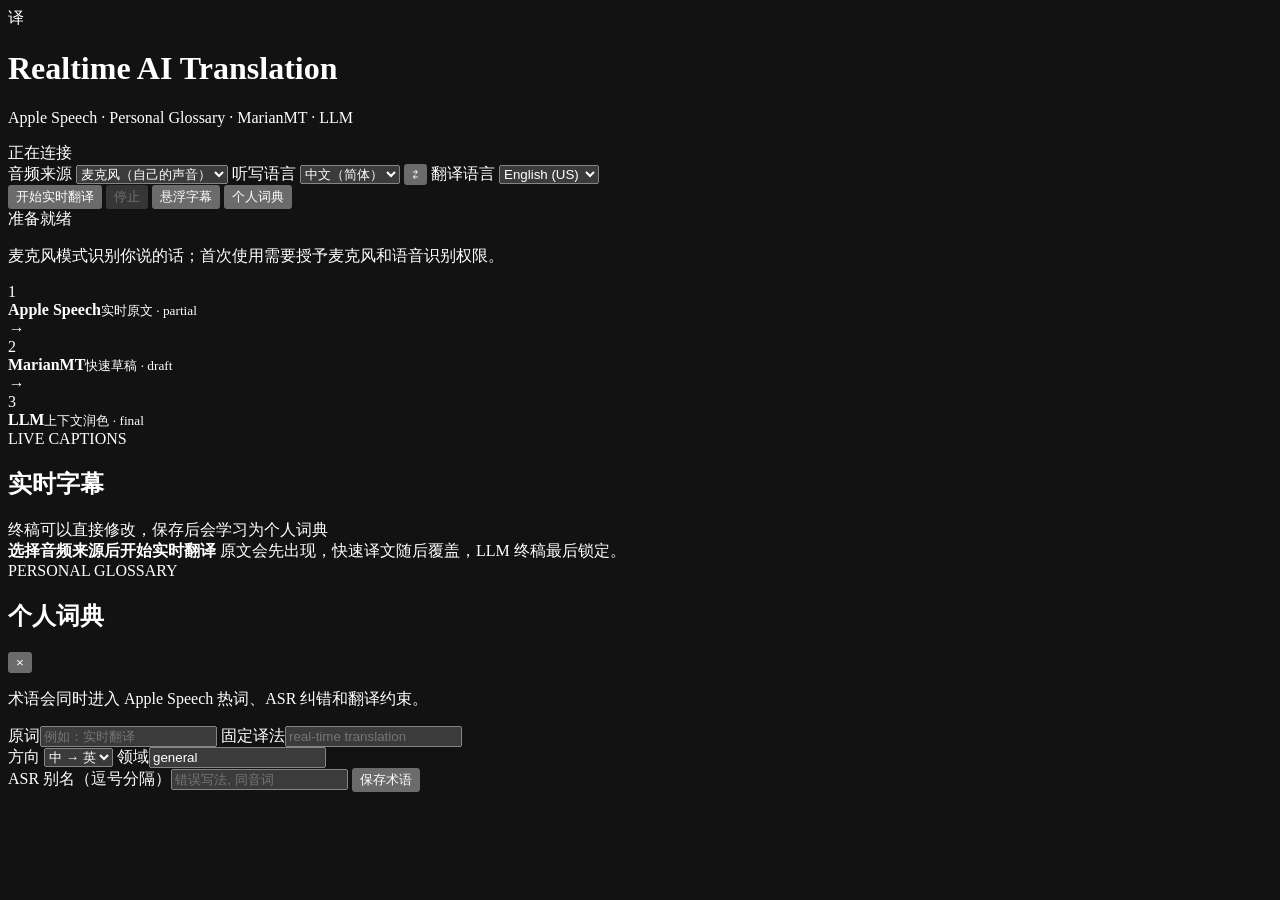
==== src/static/index.html @ 3e8f3168 "feat: add macOS floating caption overlay" ====
<!doctype html>
<html lang="zh-CN">
  <head>
    <meta charset="utf-8" />
    <meta name="viewport" content="width=device-width, initial-scale=1" />
    <meta name="color-scheme" content="dark" />
    <title>Realtime AI Translation</title>
    <link rel="stylesheet" href="/styles.css" />
  </head>
  <body>
    <div class="shell">
      <header class="topbar">
        <div class="brand">
          <span class="brand-mark" aria-hidden="true">译</span>
          <div>
            <h1>Realtime AI Translation</h1>
            <p>Apple Speech · Personal Glossary · MarianMT · LLM</p>
          </div>
        </div>
        <div class="connection">
          <span class="status-dot" id="connection-dot"></span>
          <span id="connection-label">正在连接</span>
        </div>
      </header>

      <main>
        <section class="control-card">
          <div class="direction">
            <label>
              <span>音频来源</span>
              <select id="audio-source">
                <option value="microphone">麦克风（自己的声音）</option>
                <option value="system_audio">系统音频（通话对方）</option>
              </select>
            </label>
            <label>
              <span>听写语言</span>
              <select id="source-language">
                <option value="zh-CN">中文（简体）</option>
                <option value="en-US">English (US)</option>
              </select>
            </label>
            <button class="swap-button" id="swap" type="button" aria-label="交换语言">⇄</button>
            <label>
              <span>翻译语言</span>
              <select id="target-language">
                <option value="en-US">English (US)</option>
                <option value="zh-CN">中文（简体）</option>
              </select>
            </label>
          </div>
          <div class="actions">
            <button class="primary" id="start" type="button">
              <span class="mic" aria-hidden="true"></span>
              开始实时翻译
            </button>
            <button class="secondary danger" id="stop" type="button" disabled>停止</button>
            <button class="secondary" id="overlay-open" type="button">悬浮字幕</button>
            <button class="secondary" id="dictionary-toggle" type="button">个人词典</button>
            <div class="session-status" id="session-status">准备就绪</div>
          </div>
          <p class="audio-source-hint" id="audio-source-hint">
            麦克风模式识别你说的话；首次使用需要授予麦克风和语音识别权限。
          </p>
        </section>

        <section class="pipeline" aria-label="处理流程">
          <div data-health="speech">
            <span class="pipeline-index">1</span>
            <div><strong>Apple Speech</strong><small>实时原文 · partial</small></div>
          </div>
          <i>→</i>
          <div data-health="model">
            <span class="pipeline-index">2</span>
            <div><strong>MarianMT</strong><small>快速草稿 · draft</small></div>
          </div>
          <i>→</i>
          <div data-health="llm">
            <span class="pipeline-index">3</span>
            <div><strong>LLM</strong><small>上下文润色 · final</small></div>
          </div>
        </section>

        <section class="caption-stage">
          <div class="section-heading">
            <div>
              <span class="eyebrow">LIVE CAPTIONS</span>
              <h2>实时字幕</h2>
            </div>
            <span class="hint">终稿可以直接修改，保存后会学习为个人词典</span>
          </div>
          <div class="empty-state" id="empty-state">
            <div class="wave" aria-hidden="true"><i></i><i></i><i></i><i></i><i></i></div>
            <strong>选择音频来源后开始实时翻译</strong>
            <span>原文会先出现，快速译文随后覆盖，LLM 终稿最后锁定。</span>
          </div>
          <div class="captions" id="captions" aria-live="polite"></div>
        </section>
      </main>
    </div>

    <aside class="dictionary-panel" id="dictionary-panel" aria-hidden="true">
      <div class="panel-header">
        <div><span class="eyebrow">PERSONAL GLOSSARY</span><h2>个人词典</h2></div>
        <button class="icon-button" id="dictionary-close" type="button" aria-label="关闭">×</button>
      </div>
      <p class="panel-intro">术语会同时进入 Apple Speech 热词、ASR 纠错和翻译约束。</p>
      <form id="dictionary-form">
        <div class="form-row">
          <label><span>原词</span><input name="source" required placeholder="例如：实时翻译" /></label>
          <label><span>固定译法</span><input name="target" required placeholder="real-time translation" /></label>
        </div>
        <div class="form-row compact">
          <label>
            <span>方向</span>
            <select name="direction">
              <option value="zh-en">中 → 英</option>
              <option value="en-zh">英 → 中</option>
            </select>
          </label>
          <label><span>领域</span><input name="domain" value="general" /></label>
        </div>
        <label><span>ASR 别名（逗号分隔）</span><input name="aliases" placeholder="错误写法, 同音词" /></label>
        <button class="primary small" type="submit">保存术语</button>
      </form>
      <div class="dictionary-list" id="dictionary-list"></div>
    </aside>
    <div class="backdrop" id="backdrop"></div>
    <div class="toast" id="toast" role="status"></div>
    <script src="/app.js"></script>
  </body>
</html>
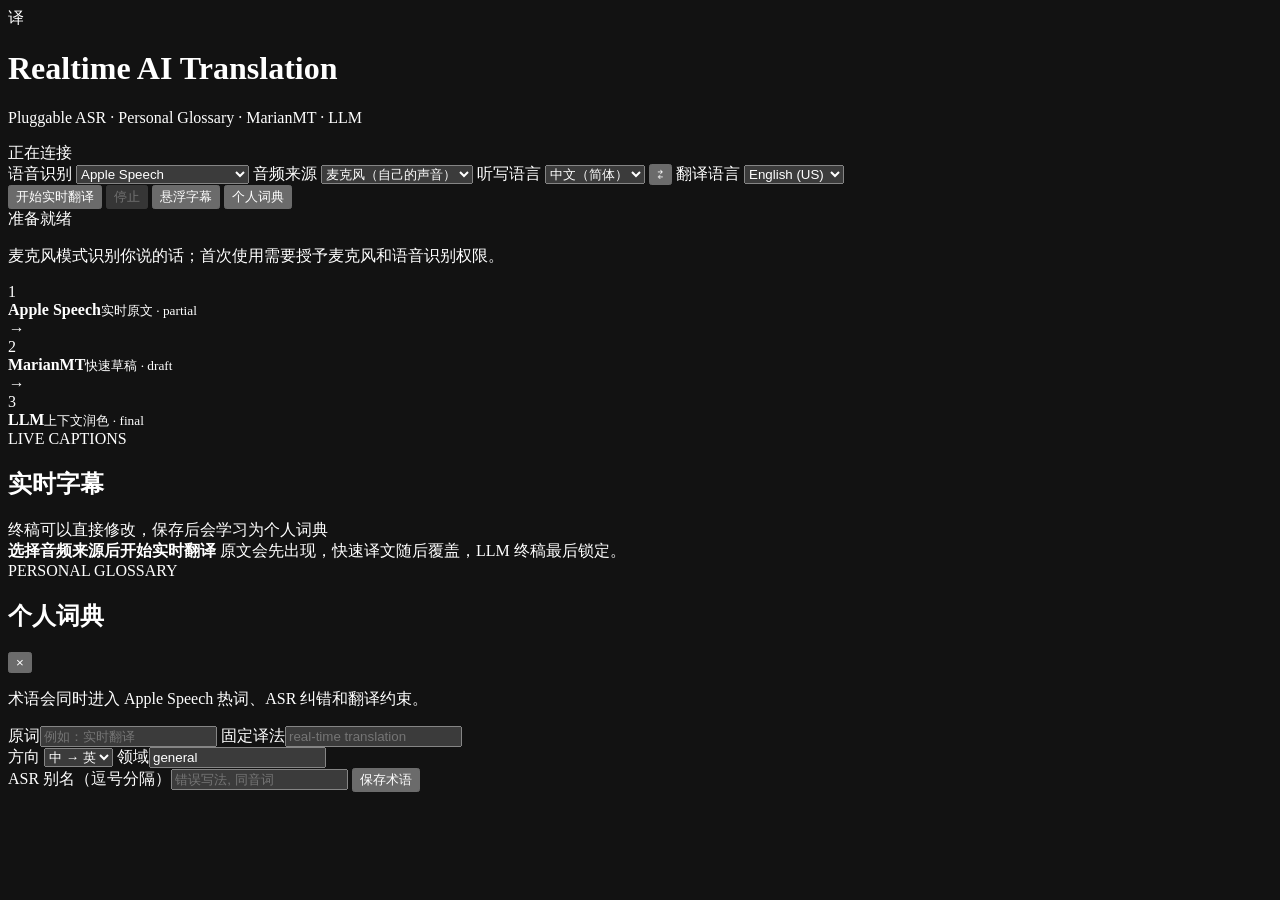
==== commit dc7e6ee9: "feat: make ASR providers lazy and replaceable" ====
--- a/src/static/index.html
+++ b/src/static/index.html
@@ -14,7 +14,7 @@
           <span class="brand-mark" aria-hidden="true">译</span>
           <div>
             <h1>Realtime AI Translation</h1>
-            <p>Apple Speech · Personal Glossary · MarianMT · LLM</p>
+            <p>Pluggable ASR · Personal Glossary · MarianMT · LLM</p>
           </div>
         </div>
         <div class="connection">
@@ -26,6 +26,13 @@
       <main>
         <section class="control-card">
           <div class="direction">
+            <label>
+              <span>语音识别</span>
+              <select id="asr-engine">
+                <option value="apple_speech">Apple Speech</option>
+                <option value="sherpa_onnx">Sherpa-ONNX（未配置）</option>
+              </select>
+            </label>
             <label>
               <span>音频来源</span>
               <select id="audio-source">
@@ -67,7 +74,7 @@
         <section class="pipeline" aria-label="处理流程">
           <div data-health="speech">
             <span class="pipeline-index">1</span>
-            <div><strong>Apple Speech</strong><small>实时原文 · partial</small></div>
+            <div><strong id="asr-pipeline-name">Apple Speech</strong><small>实时原文 · partial</small></div>
           </div>
           <i>→</i>
           <div data-health="model">
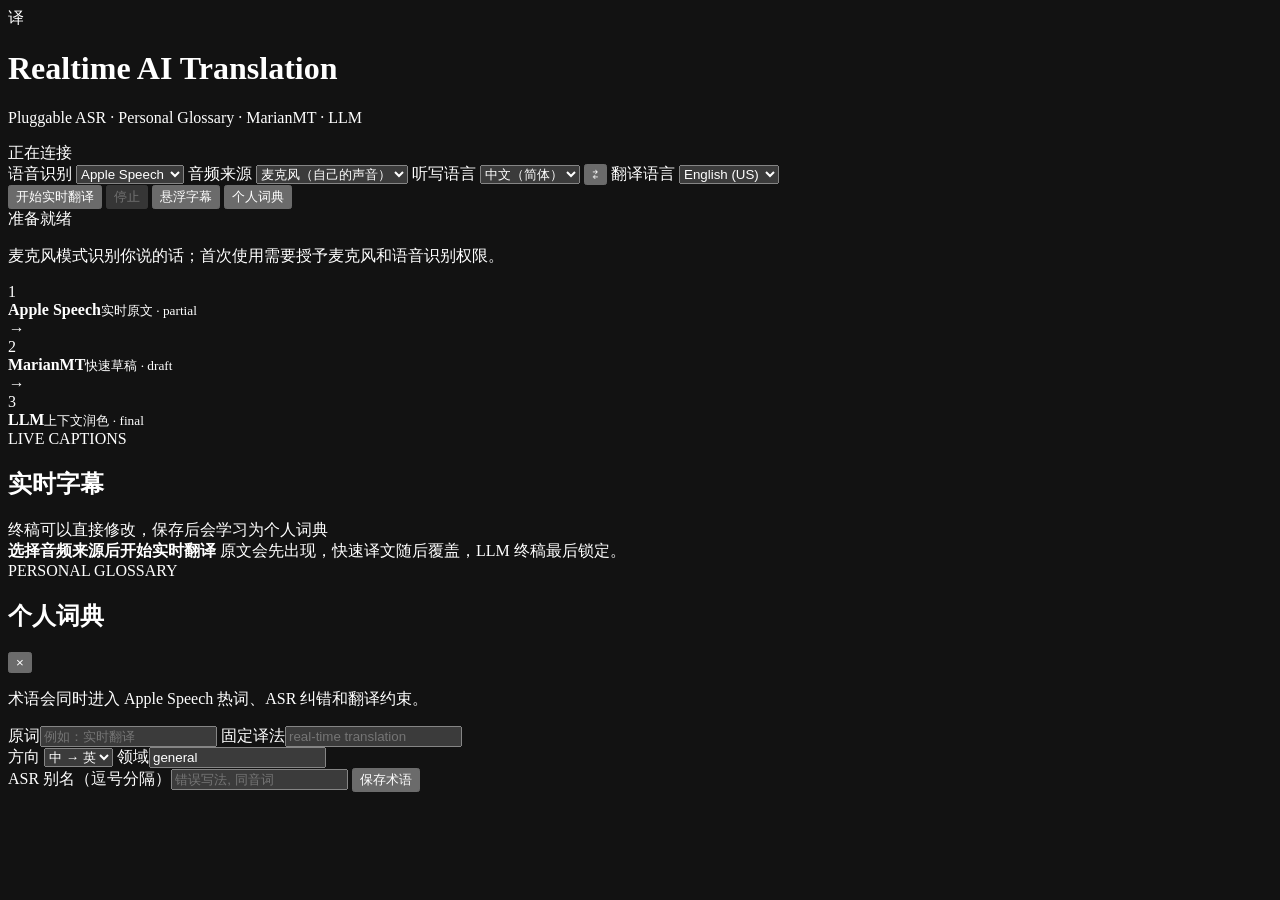
==== commit 7361fe34: "fix: show configured Sherpa provider immediately" ====
--- a/src/static/index.html
+++ b/src/static/index.html
@@ -30,7 +30,7 @@
               <span>语音识别</span>
               <select id="asr-engine">
                 <option value="apple_speech">Apple Speech</option>
-                <option value="sherpa_onnx">Sherpa-ONNX（未配置）</option>
+                <option value="sherpa_onnx">Sherpa-ONNX</option>
               </select>
             </label>
             <label>
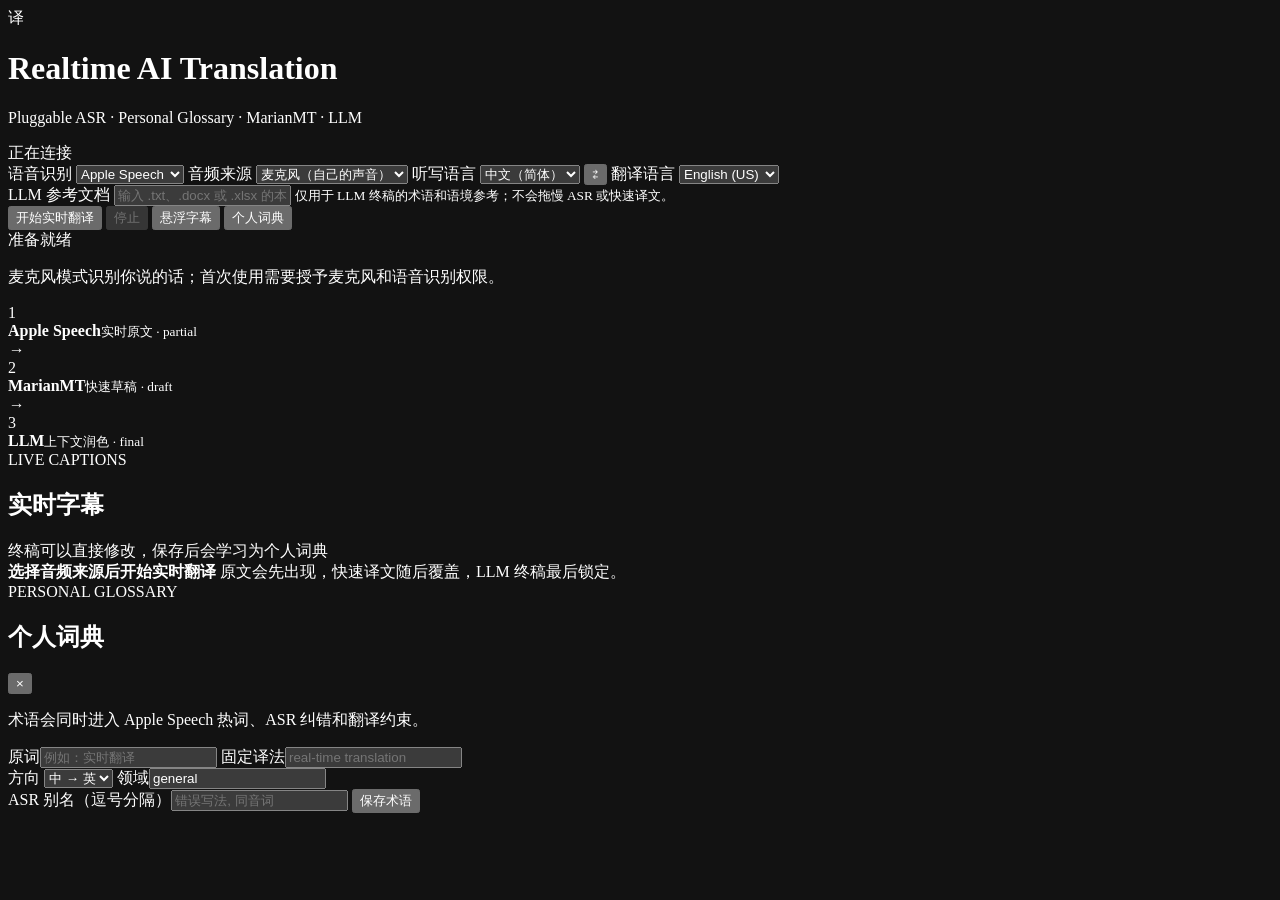
==== commit 97fd9b67: "feat: add reference documents for LLM translation" ====
--- a/src/static/index.html
+++ b/src/static/index.html
@@ -55,6 +55,19 @@
                 <option value="zh-CN">中文（简体）</option>
               </select>
             </label>
+          </div>
+          <div class="reference-context">
+            <label for="reference-document-path">
+              <span>LLM 参考文档</span>
+            </label>
+            <input
+              id="reference-document-path"
+              type="text"
+              placeholder="输入 .txt、.docx 或 .xlsx 的本地路径（可留空）"
+              autocomplete="off"
+              spellcheck="false"
+            />
+            <small>仅用于 LLM 终稿的术语和语境参考；不会拖慢 ASR 或快速译文。</small>
           </div>
           <div class="actions">
             <button class="primary" id="start" type="button">
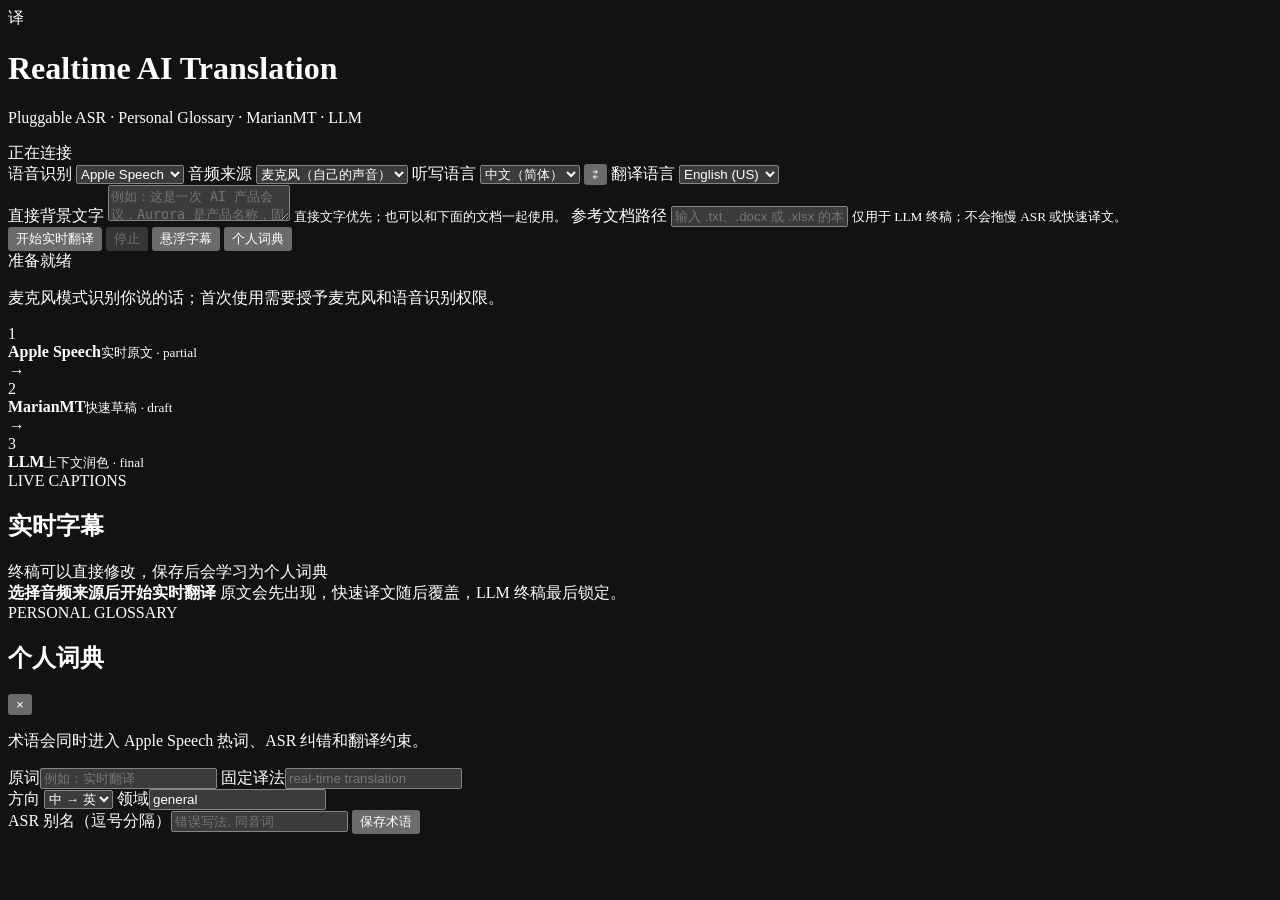
==== commit 2d83996e: "feat: accept direct LLM reference text" ====
--- a/src/static/index.html
+++ b/src/static/index.html
@@ -57,8 +57,18 @@
             </label>
           </div>
           <div class="reference-context">
+            <label for="reference-text">
+              <span>直接背景文字</span>
+            </label>
+            <textarea
+              id="reference-text"
+              rows="2"
+              placeholder="例如：这是一次 AI 产品会议，Aurora 是产品名称，固定英文写法为 Aurora Live。"
+              spellcheck="false"
+            ></textarea>
+            <small>直接文字优先；也可以和下面的文档一起使用。</small>
             <label for="reference-document-path">
-              <span>LLM 参考文档</span>
+              <span>参考文档路径</span>
             </label>
             <input
               id="reference-document-path"
@@ -67,7 +77,7 @@
               autocomplete="off"
               spellcheck="false"
             />
-            <small>仅用于 LLM 终稿的术语和语境参考；不会拖慢 ASR 或快速译文。</small>
+            <small>仅用于 LLM 终稿；不会拖慢 ASR 或快速译文。</small>
           </div>
           <div class="actions">
             <button class="primary" id="start" type="button">
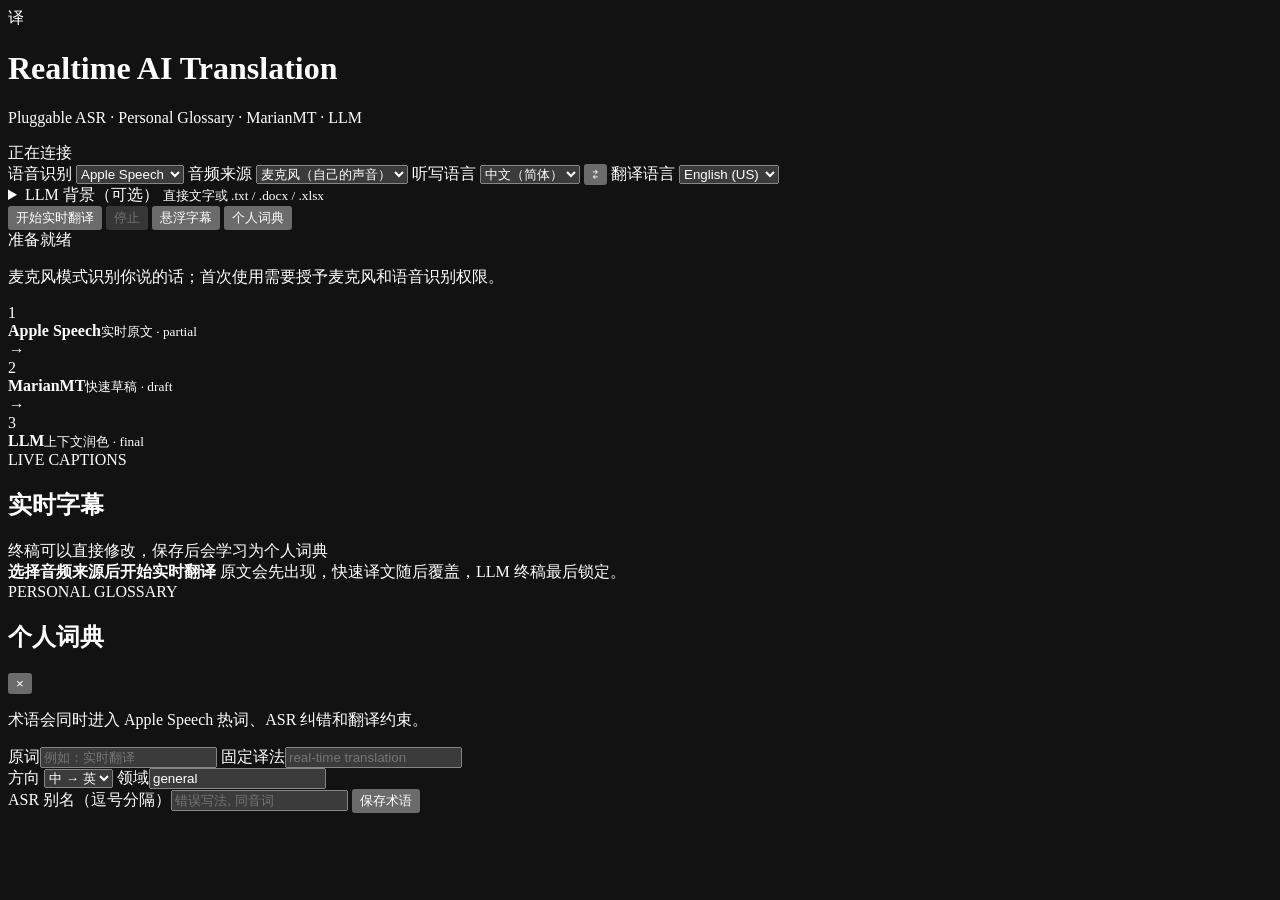
==== commit cd1c67cc: "refactor: collapse optional LLM background settings" ====
--- a/src/static/index.html
+++ b/src/static/index.html
@@ -56,29 +56,35 @@
               </select>
             </label>
           </div>
-          <div class="reference-context">
-            <label for="reference-text">
-              <span>直接背景文字</span>
-            </label>
-            <textarea
-              id="reference-text"
-              rows="2"
-              placeholder="例如：这是一次 AI 产品会议，Aurora 是产品名称，固定英文写法为 Aurora Live。"
-              spellcheck="false"
-            ></textarea>
-            <small>直接文字优先；也可以和下面的文档一起使用。</small>
-            <label for="reference-document-path">
-              <span>参考文档路径</span>
-            </label>
-            <input
-              id="reference-document-path"
-              type="text"
-              placeholder="输入 .txt、.docx 或 .xlsx 的本地路径（可留空）"
-              autocomplete="off"
-              spellcheck="false"
-            />
-            <small>仅用于 LLM 终稿；不会拖慢 ASR 或快速译文。</small>
-          </div>
+          <details class="reference-details" id="reference-details">
+            <summary>
+              <span>LLM 背景（可选）</span>
+              <small>直接文字或 .txt / .docx / .xlsx</small>
+            </summary>
+            <div class="reference-context">
+              <label for="reference-text">
+                <span>直接背景文字</span>
+              </label>
+              <textarea
+                id="reference-text"
+                rows="2"
+                placeholder="例如：这是一次 AI 产品会议，Aurora 是产品名称，固定英文写法为 Aurora Live。"
+                spellcheck="false"
+              ></textarea>
+              <small>直接文字优先；也可以和下面的文档一起使用。</small>
+              <label for="reference-document-path">
+                <span>参考文档路径</span>
+              </label>
+              <input
+                id="reference-document-path"
+                type="text"
+                placeholder="输入 .txt、.docx 或 .xlsx 的本地路径（可留空）"
+                autocomplete="off"
+                spellcheck="false"
+              />
+              <small>仅用于 LLM 终稿；不会拖慢 ASR 或快速译文。</small>
+            </div>
+          </details>
           <div class="actions">
             <button class="primary" id="start" type="button">
               <span class="mic" aria-hidden="true"></span>
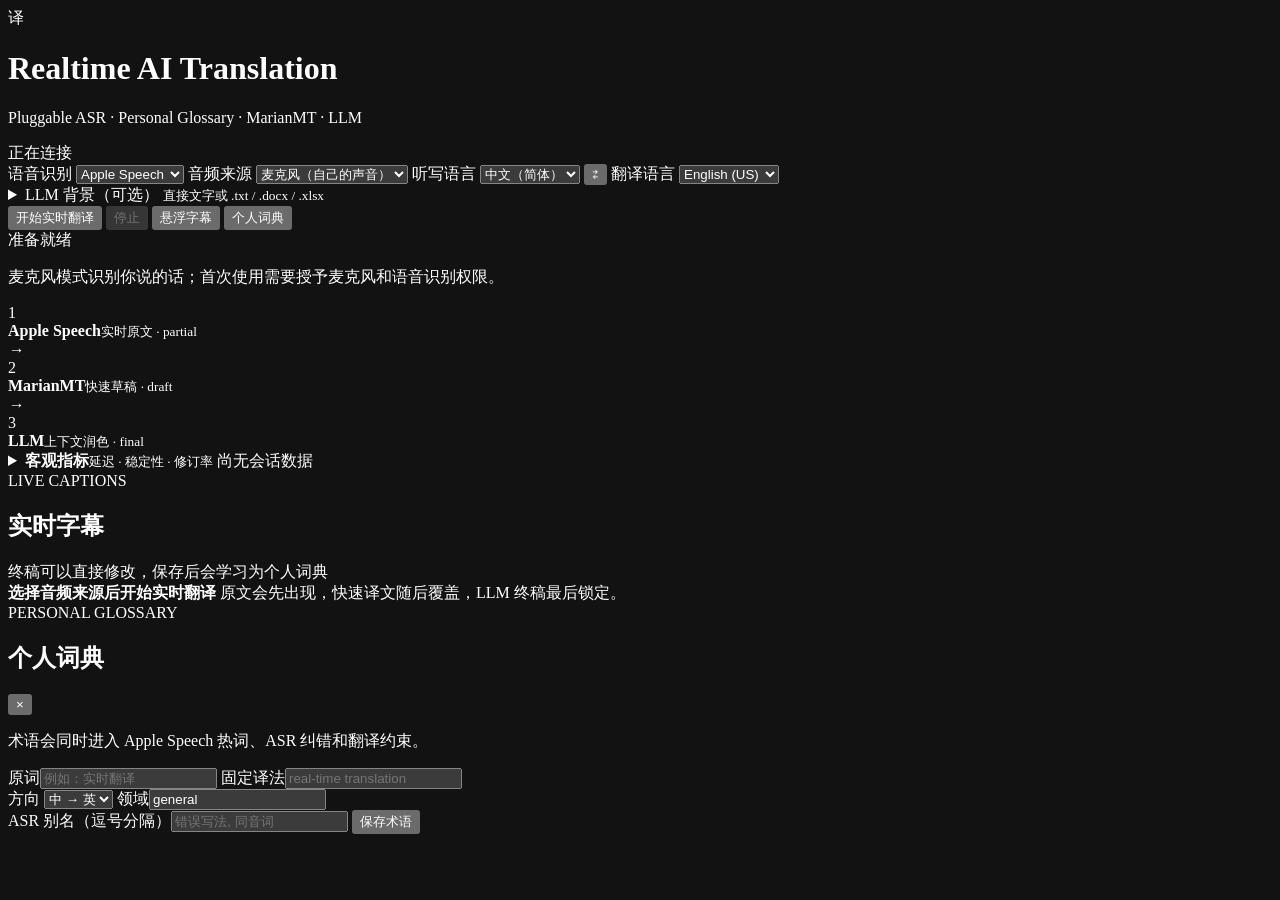
==== commit 194033b7: "feat: add objective performance metrics" ====
--- a/src/static/index.html
+++ b/src/static/index.html
@@ -117,6 +117,30 @@
           </div>
         </section>
 
+        <details class="metrics-details" id="metrics-details">
+          <summary>
+            <span><strong>客观指标</strong><small>延迟 · 稳定性 · 修订率</small></span>
+            <span class="metrics-summary" id="metrics-summary">尚无会话数据</span>
+          </summary>
+          <div class="metrics-body">
+            <div class="metrics-toolbar">
+              <div>
+                <strong id="metrics-session">等待采样</strong>
+                <small>只有使用同一段音频、相同语言和相同设置，前后对比才有效。</small>
+              </div>
+              <div class="metrics-actions">
+                <button class="secondary" id="metrics-refresh" type="button">刷新</button>
+                <button class="secondary" id="metrics-baseline" type="button">设为基线</button>
+                <button class="secondary" id="metrics-export" type="button">导出 JSON</button>
+              </div>
+            </div>
+            <div class="metrics-grid" id="metrics-grid"></div>
+            <p class="metrics-footnote">
+              “首段文字”包含开始后等待说话的时间，不等同于模型推理延迟；准确性以 ASR 已显示文字回改率、LLM 修订率和用户手工纠正率作为可重复代理指标。
+            </p>
+          </div>
+        </details>
+
         <section class="caption-stage">
           <div class="section-heading">
             <div>
